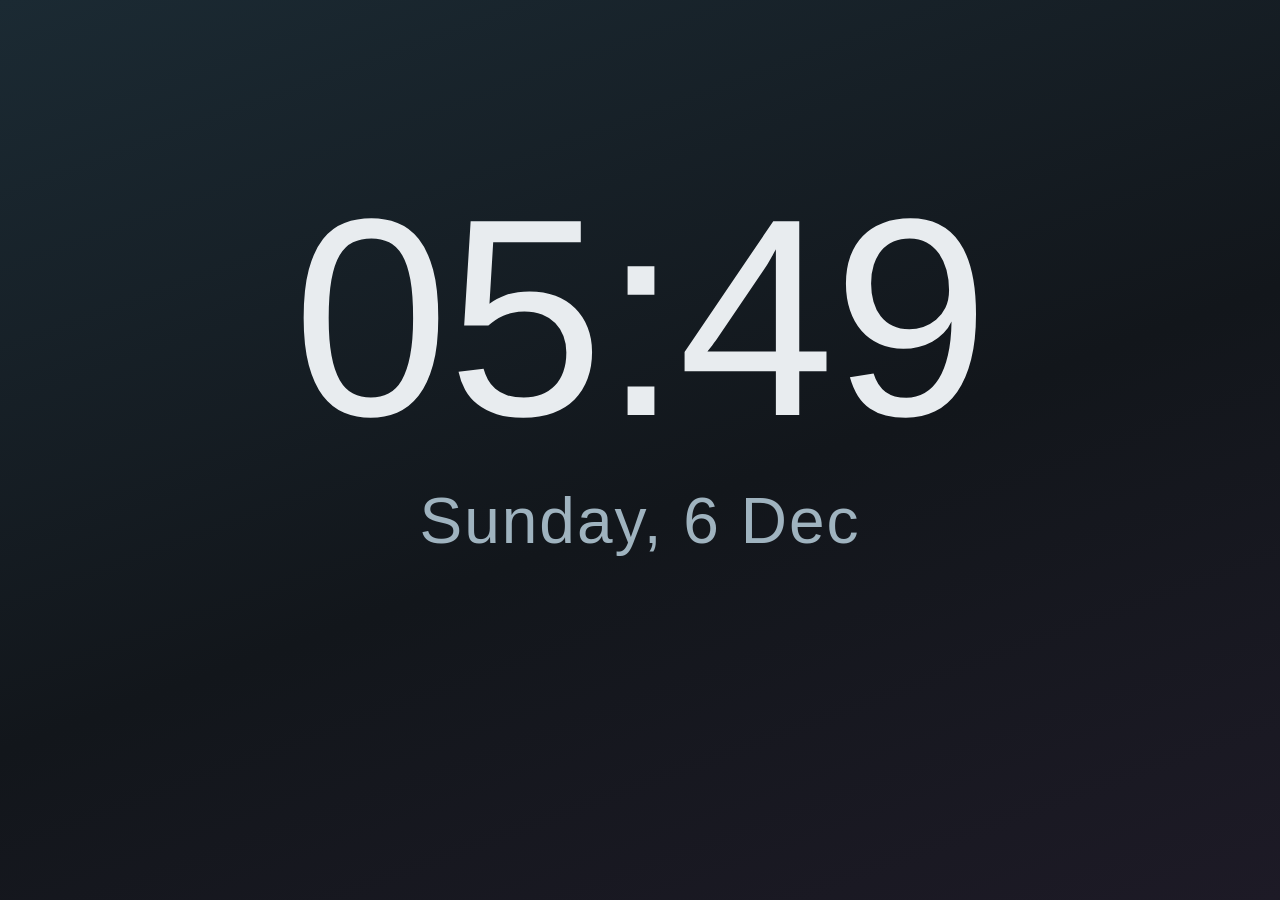
==== remote/static/clock.html @ 07e41869 "Add clock with weather, photo frame, stand mode and wallpapers - /clock: minimal clock with Open-Met" ====
<!DOCTYPE html>
<html>
<head>
<meta charset="utf-8">
<meta name="viewport" content="width=device-width, initial-scale=1, user-scalable=no">
<title>Clock</title>
<style>
  html, body { height: 100%; margin: 0; }
  body { background: linear-gradient(160deg, #1b2a33 0%, #12161b 55%, #1d1a26 100%);
         color: #e8ecef; font-family: sans-serif; overflow: hidden; }
  .wrap { position: absolute; top: 50%; left: 0; right: 0; text-align: center;
          -webkit-transform: translateY(-55%); transform: translateY(-55%); }
  #time { font-size: 30vw; font-weight: 100; letter-spacing: -2px; line-height: 1; }
  #date { font-size: 5vw; color: #9fb3bf; margin-top: 2vw; letter-spacing: 2px; }
  #wx { font-size: 4.6vw; color: #c7d3da; margin-top: 9vw; }
  #wx b { font-size: 9vw; font-weight: 200; display: block; color: #e8ecef; }
  body.land #time { font-size: 22vw; }
  #modes { position: fixed; bottom: 18px; left: 0; right: 0; text-align: center; display: none; }
  #modes a { color: #e8ecef; background: #222a33; padding: 12px 18px; border-radius: 12px;
             margin: 0 6px; text-decoration: none; font-size: 16px; }
</style>
</head>
<body>
<div class="wrap">
  <div id="time">--:--</div>
  <div id="date"></div>
  <div id="wx"></div>
</div>
<div id="modes"><a href="#" onclick="go('clock')">Clock</a><a href="#" onclick="go('frame')">Photo frame</a></div>
<script src="/stand.js"></script>
<script>
var DAYS = ['Sunday','Monday','Tuesday','Wednesday','Thursday','Friday','Saturday'];
var MONTHS = ['Jan','Feb','Mar','Apr','May','Jun','Jul','Aug','Sep','Oct','Nov','Dec'];
function pad(n) { return (n < 10 ? '0' : '') + n; }
function tick() {
  var d = new Date();
  document.getElementById('time').textContent = pad(d.getHours()) + ':' + pad(d.getMinutes());
  document.getElementById('date').textContent =
    DAYS[d.getDay()] + ', ' + d.getDate() + ' ' + MONTHS[d.getMonth()];
  document.body.className = window.innerWidth > window.innerHeight ? 'land' : '';
}
function weather() {
  var x = new XMLHttpRequest();
  x.open('GET', '/api/weather', true);
  x.onreadystatechange = function () {
    if (x.readyState !== 4 || x.status !== 200) return;
    var w = JSON.parse(x.responseText);
    document.getElementById('wx').innerHTML = '<b>' + w.temp + '°</b>' + w.text + ' · ' +
      w.city + '<br>H ' + w.max + '°  L ' + w.min + '°  ·  ' + w.humidity + '% humidity';
  };
  x.send();
}
tick(); setInterval(tick, 1000);
weather(); setInterval(weather, 15 * 60 * 1000);
</script>
</body>
</html>
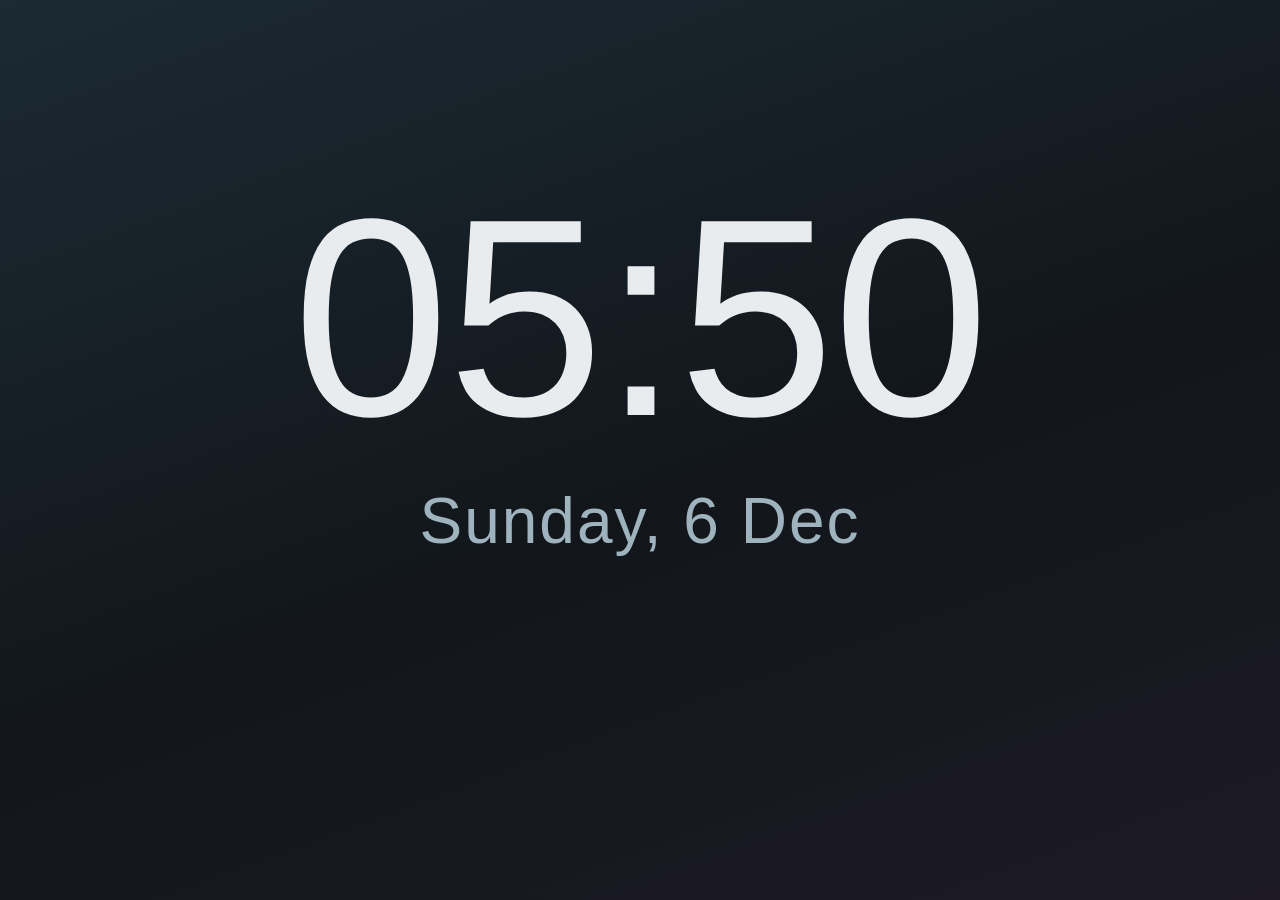
==== commit b773dec9: "Weather follows the phone's GPS location Clock page sends the last GPS fix; server reverse-geocodes " ====
--- a/remote/static/clock.html
+++ b/remote/static/clock.html
@@ -39,9 +39,20 @@
     DAYS[d.getDay()] + ', ' + d.getDate() + ' ' + MONTHS[d.getMonth()];
   document.body.className = window.innerWidth > window.innerHeight ? 'land' : '';
 }
+var pos = null;
+function locate() {
+  // GPS only (no Google location services): use the last fix up to 1 h old, else try a fresh one.
+  if (!navigator.geolocation) return;
+  navigator.geolocation.getCurrentPosition(function (p) {
+    var first = !pos;
+    pos = p.coords;
+    if (first) weather();
+  }, function () {}, { enableHighAccuracy: false, maximumAge: 3600000, timeout: 60000 });
+}
 function weather() {
   var x = new XMLHttpRequest();
-  x.open('GET', '/api/weather', true);
+  var q = pos ? '?lat=' + pos.latitude.toFixed(3) + '&lon=' + pos.longitude.toFixed(3) : '';
+  x.open('GET', '/api/weather' + q, true);
   x.onreadystatechange = function () {
     if (x.readyState !== 4 || x.status !== 200) return;
     var w = JSON.parse(x.responseText);
@@ -52,6 +63,7 @@
 }
 tick(); setInterval(tick, 1000);
 weather(); setInterval(weather, 15 * 60 * 1000);
+locate(); setInterval(locate, 30 * 60 * 1000);
 </script>
 </body>
 </html>
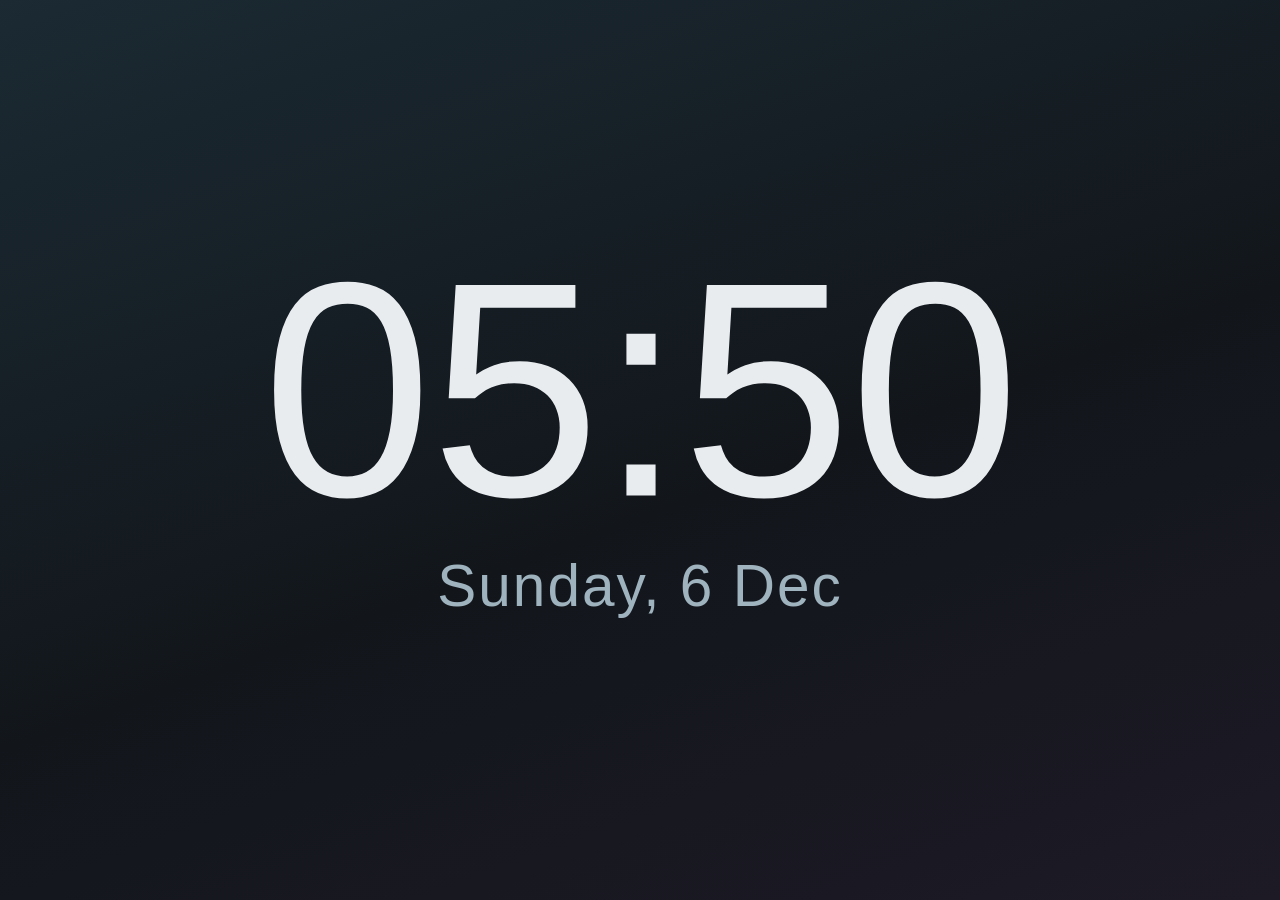
==== commit dbbe442d: "Size the clock by height in landscape so it isn't cut off Co-Authored-By: Claude Opus 5.5 <noreply@a" ====
--- a/remote/static/clock.html
+++ b/remote/static/clock.html
@@ -15,6 +15,20 @@
   #wx { font-size: 4.6vw; color: #c7d3da; margin-top: 9vw; }
   #wx b { font-size: 9vw; font-weight: 200; display: block; color: #e8ecef; }
   body.land #time { font-size: 22vw; }
+  /* Landscape (phone sideways on the stand): size by height so the time isn't cut off. */
+  @media (orientation: landscape) {
+    body #time, body.land #time { font-size: 34vh; }
+    #date { font-size: 6.5vh; margin-top: 1vh; }
+    #wx { font-size: 6vh; margin-top: 5vh; }
+    #wx b { font-size: 12vh; }
+    .wrap { -webkit-transform: translateY(-50%); transform: translateY(-50%); }
+  }
+  /* "Paper" look: e-ink style, like a Kindle */
+  body.paper { background: #efece4; color: #161616; font-family: Georgia, 'Noto Serif', serif; }
+  body.paper #time { font-weight: 400; letter-spacing: 0; }
+  body.paper #date, body.paper #wx { color: #444; }
+  body.paper #wx b { color: #161616; font-weight: 400; }
+  body.paper #modes a { background: #dedad0; color: #161616; }
   #modes { position: fixed; bottom: 18px; left: 0; right: 0; text-align: center; display: none; }
   #modes a { color: #e8ecef; background: #222a33; padding: 12px 18px; border-radius: 12px;
              margin: 0 6px; text-decoration: none; font-size: 16px; }
@@ -26,7 +40,7 @@
   <div id="date"></div>
   <div id="wx"></div>
 </div>
-<div id="modes"><a href="#" onclick="go('clock')">Clock</a><a href="#" onclick="go('frame')">Photo frame</a></div>
+<div id="modes"><a href="#" onclick="return go('clock')">Clock</a><a href="#" onclick="return go('frame')">Photo frame</a><a href="#" onclick="return paper()">Paper look</a></div>
 <script src="/stand.js"></script>
 <script>
 var DAYS = ['Sunday','Monday','Tuesday','Wednesday','Thursday','Friday','Saturday'];
@@ -37,7 +51,14 @@
   document.getElementById('time').textContent = pad(d.getHours()) + ':' + pad(d.getMinutes());
   document.getElementById('date').textContent =
     DAYS[d.getDay()] + ', ' + d.getDate() + ' ' + MONTHS[d.getMonth()];
-  document.body.className = window.innerWidth > window.innerHeight ? 'land' : '';
+  document.body.className = (window.innerWidth > window.innerHeight ? 'land' : '') +
+    (isPaper() ? ' paper' : '');
+}
+function isPaper() { try { return localStorage.getItem('paper') === '1'; } catch (e) { return false; } }
+function paper() {
+  try { localStorage.setItem('paper', isPaper() ? '0' : '1'); } catch (e) {}
+  tick();
+  return false;
 }
 var pos = null;
 function locate() {
@@ -62,6 +83,7 @@
   x.send();
 }
 tick(); setInterval(tick, 1000);
+window.addEventListener('resize', tick);
 weather(); setInterval(weather, 15 * 60 * 1000);
 locate(); setInterval(locate, 30 * 60 * 1000);
 </script>
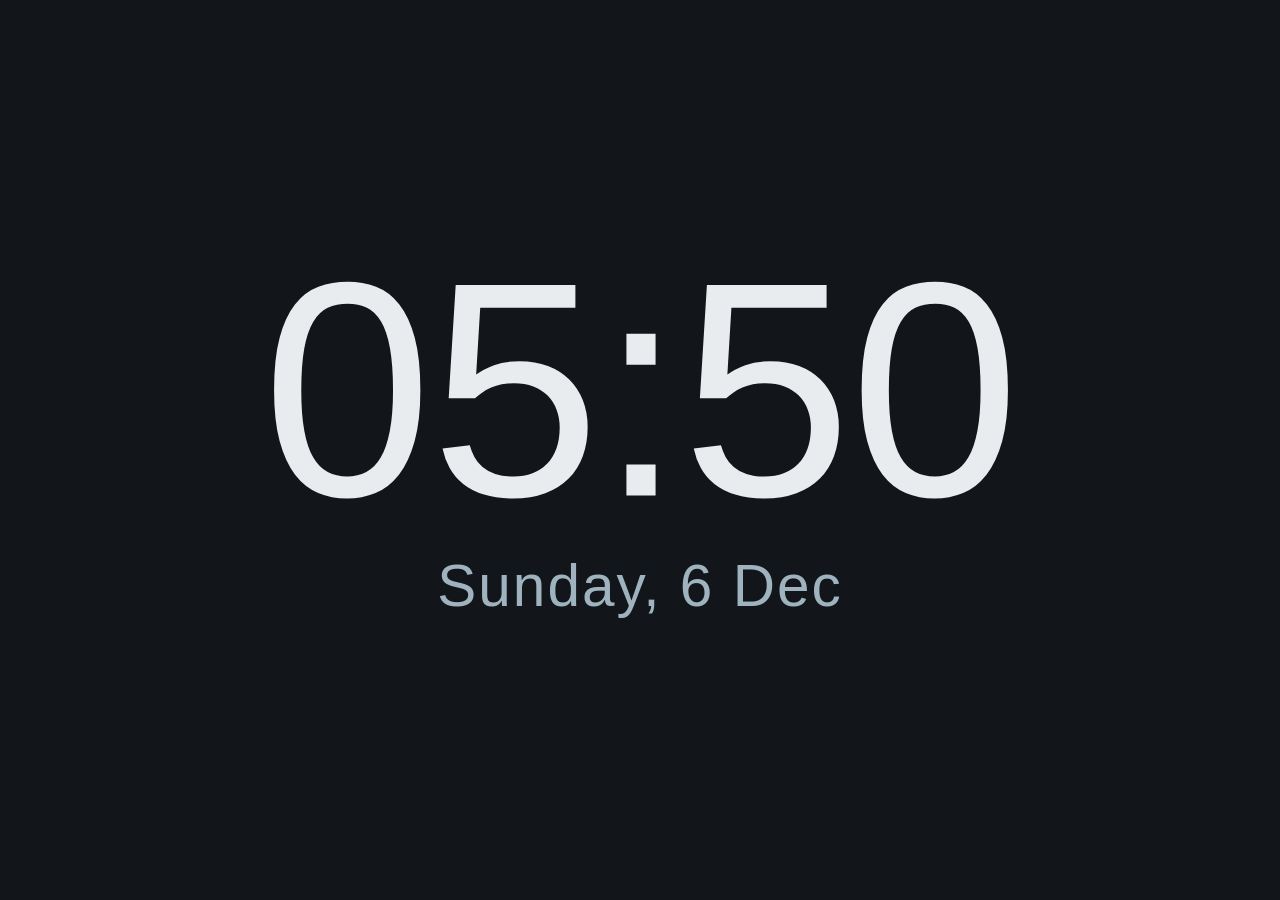
==== commit 7d649672: "Use the calm wallpaper as background for all app pages Co-Authored-By: Claude Opus 5.5 <noreply@anth" ====
--- a/remote/static/clock.html
+++ b/remote/static/clock.html
@@ -6,7 +6,7 @@
 <title>Clock</title>
 <style>
   html, body { height: 100%; margin: 0; }
-  body { background: linear-gradient(160deg, #1b2a33 0%, #12161b 55%, #1d1a26 100%);
+  body { background: #12161b url(/wallpaper.jpg) center / cover;
          color: #e8ecef; font-family: sans-serif; overflow: hidden; }
   .wrap { position: absolute; top: 50%; left: 0; right: 0; text-align: center;
           -webkit-transform: translateY(-55%); transform: translateY(-55%); }
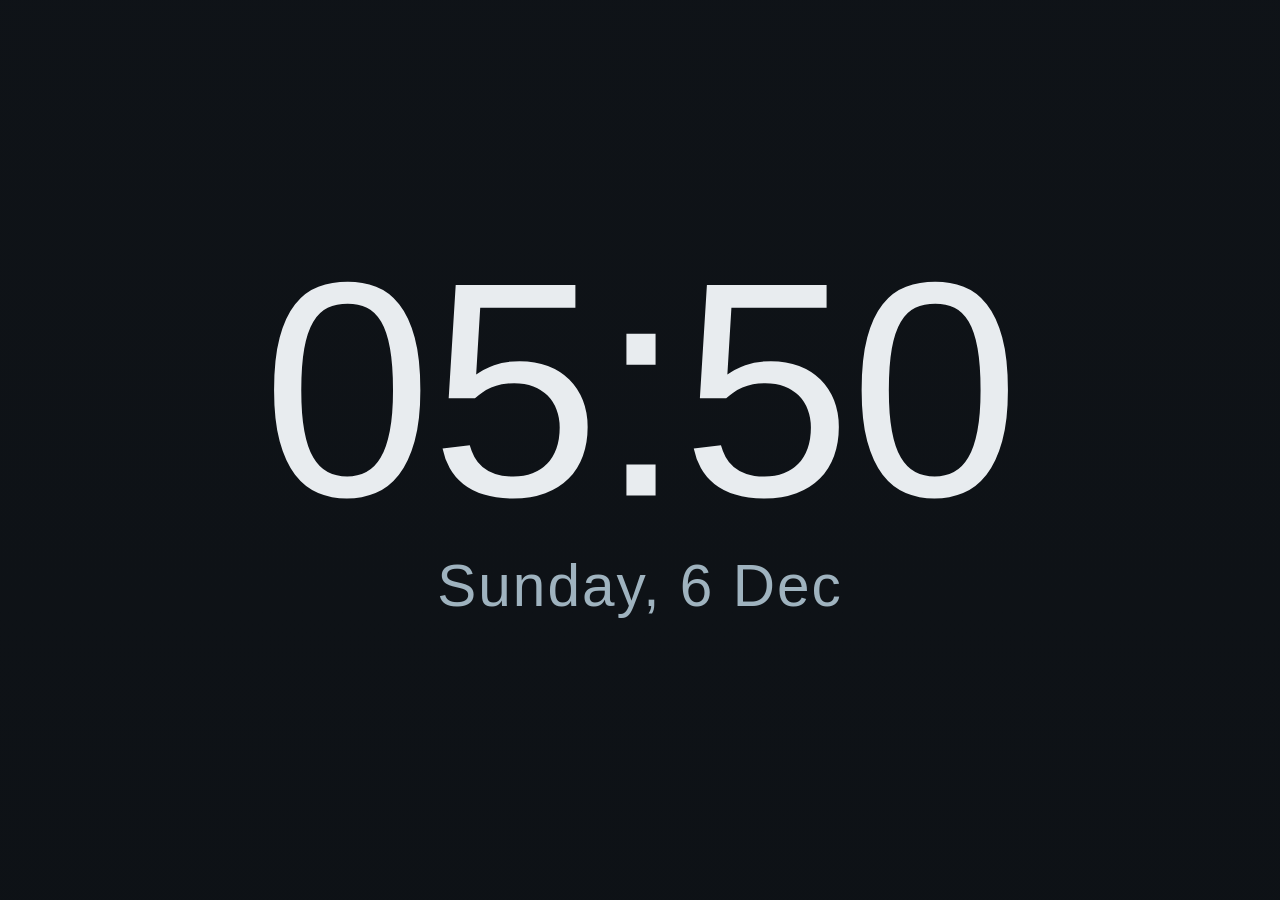
==== commit 5b60a237: "Allow a custom background image with a dark overlay for readability config 'background' points at an" ====
--- a/remote/static/clock.html
+++ b/remote/static/clock.html
@@ -6,7 +6,8 @@
 <title>Clock</title>
 <style>
   html, body { height: 100%; margin: 0; }
-  body { background: #12161b url(/wallpaper.jpg) center / cover;
+  body { background: #12161b; background-image: linear-gradient(rgba(10,14,18,.4), rgba(10,14,18,.55)), url(/wallpaper.jpg);
+         background-size: cover; background-position: center;
          color: #e8ecef; font-family: sans-serif; overflow: hidden; }
   .wrap { position: absolute; top: 50%; left: 0; right: 0; text-align: center;
           -webkit-transform: translateY(-55%); transform: translateY(-55%); }
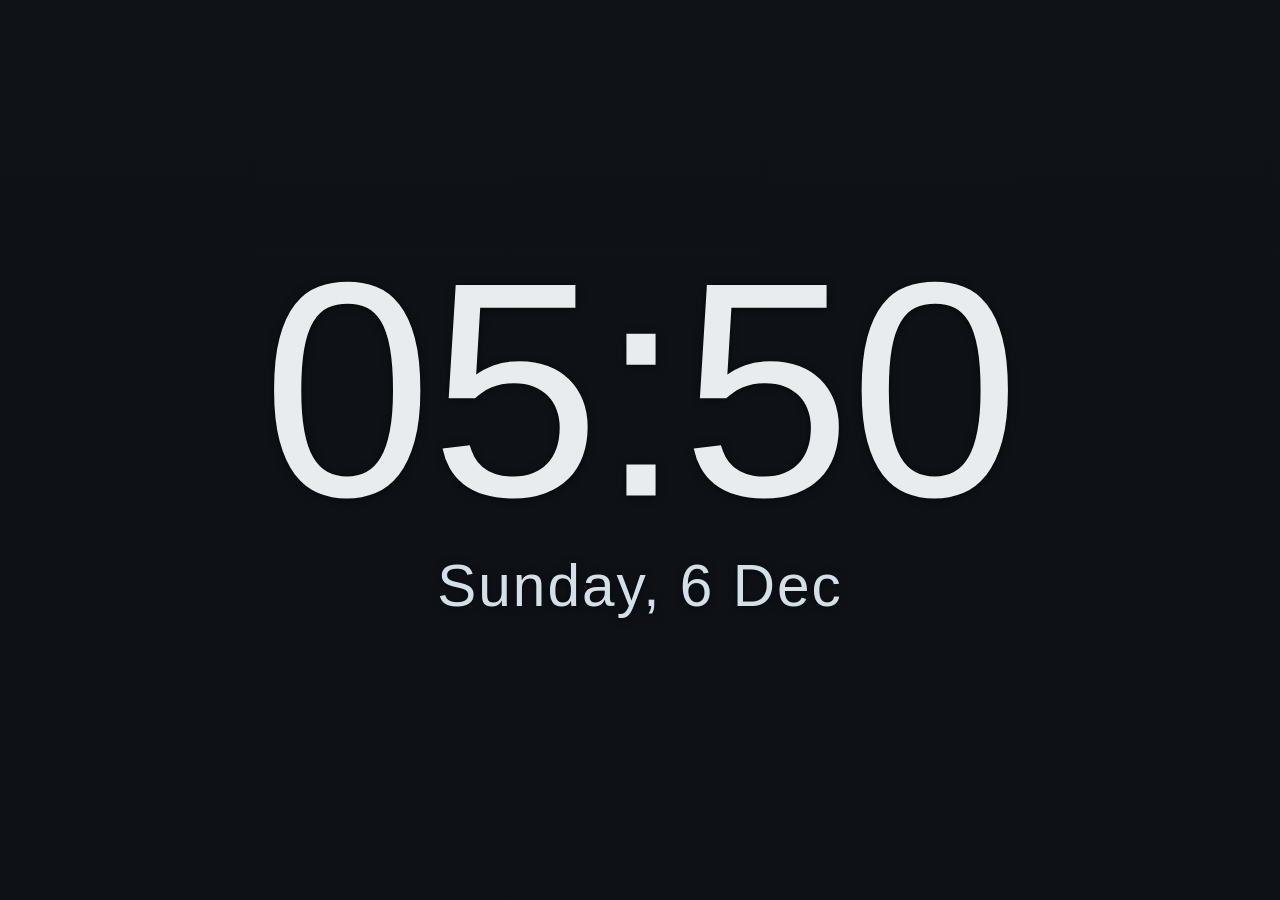
==== commit 52edb984: "Clock: soft text shadow and brighter date over photo backgrounds Co-Authored-By: Claude Opus 5.5 <no" ====
--- a/remote/static/clock.html
+++ b/remote/static/clock.html
@@ -9,10 +9,11 @@
   body { background: #12161b; background-image: linear-gradient(rgba(10,14,18,.4), rgba(10,14,18,.55)), url(/wallpaper.jpg);
          background-size: cover; background-position: center;
          color: #e8ecef; font-family: sans-serif; overflow: hidden; }
+  .wrap { text-shadow: 0 1px 8px rgba(0,0,0,.65); }
   .wrap { position: absolute; top: 50%; left: 0; right: 0; text-align: center;
           -webkit-transform: translateY(-55%); transform: translateY(-55%); }
   #time { font-size: 30vw; font-weight: 100; letter-spacing: -2px; line-height: 1; }
-  #date { font-size: 5vw; color: #9fb3bf; margin-top: 2vw; letter-spacing: 2px; }
+  #date { font-size: 5vw; color: #d5e0e6; margin-top: 2vw; letter-spacing: 2px; }
   #wx { font-size: 4.6vw; color: #c7d3da; margin-top: 9vw; }
   #wx b { font-size: 9vw; font-weight: 200; display: block; color: #e8ecef; }
   body.land #time { font-size: 22vw; }
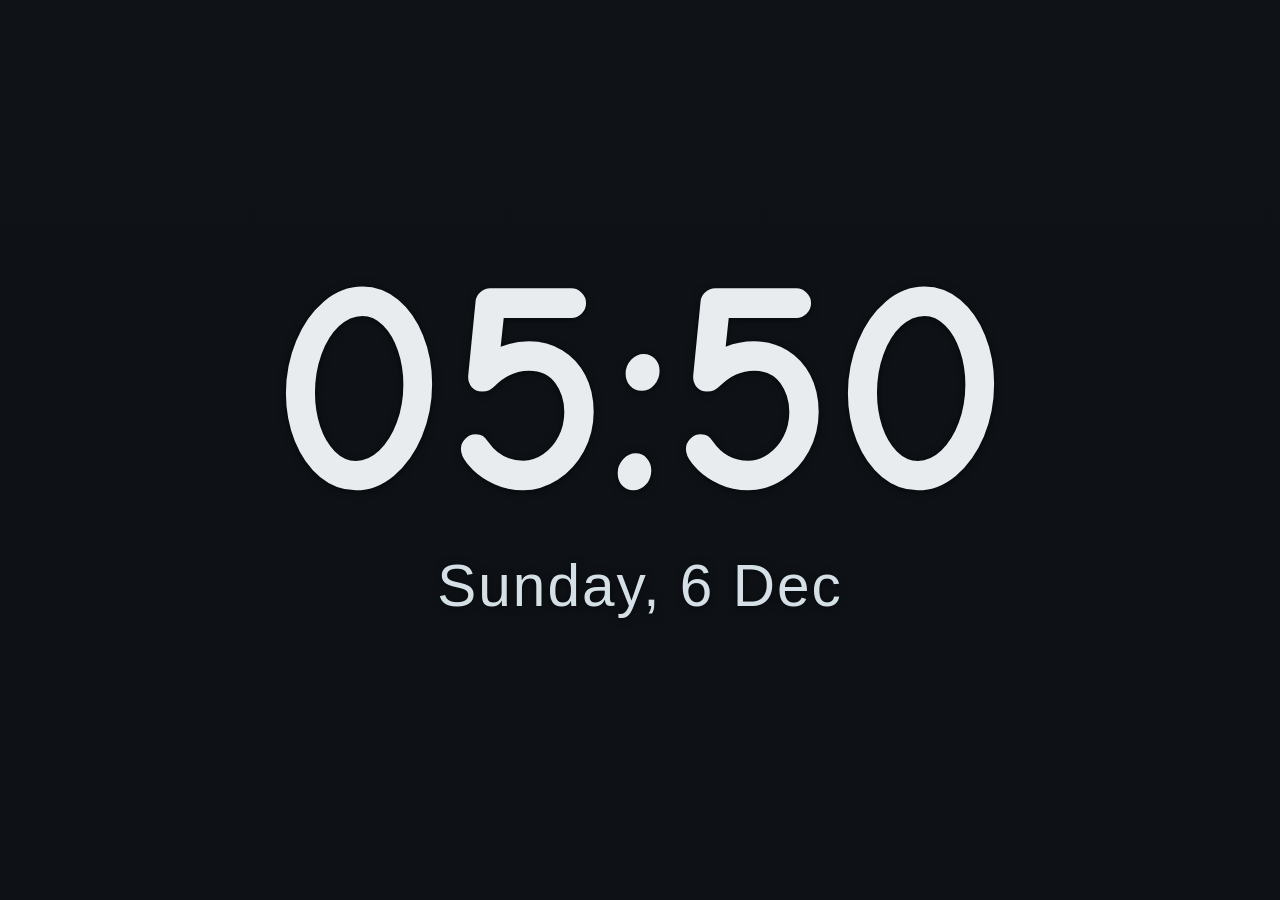
==== commit 701bd6c2: "Clock: bold rounded digits in Comic Neue Bold (SIL OFL), embedded in clock.html Co-Authored-By: Clau" ====
--- a/remote/static/clock.html
+++ b/remote/static/clock.html
@@ -34,6 +34,9 @@
   #modes { position: fixed; bottom: 18px; left: 0; right: 0; text-align: center; display: none; }
   #modes a { color: #e8ecef; background: #222a33; padding: 12px 18px; border-radius: 12px;
              margin: 0 6px; text-decoration: none; font-size: 16px; }
+  /* Comic Neue Bold (SIL OFL 1.1, github.com/crozynski/comicneue): bold, rounded clock digits */
+  @font-face { font-family: 'ClockRound'; font-weight: 700; src: url([data-uri]) format('truetype'); }
+  #time { font-family: 'ClockRound', sans-serif; font-weight: 700; letter-spacing: 0; }
 </style>
 </head>
 <body>
